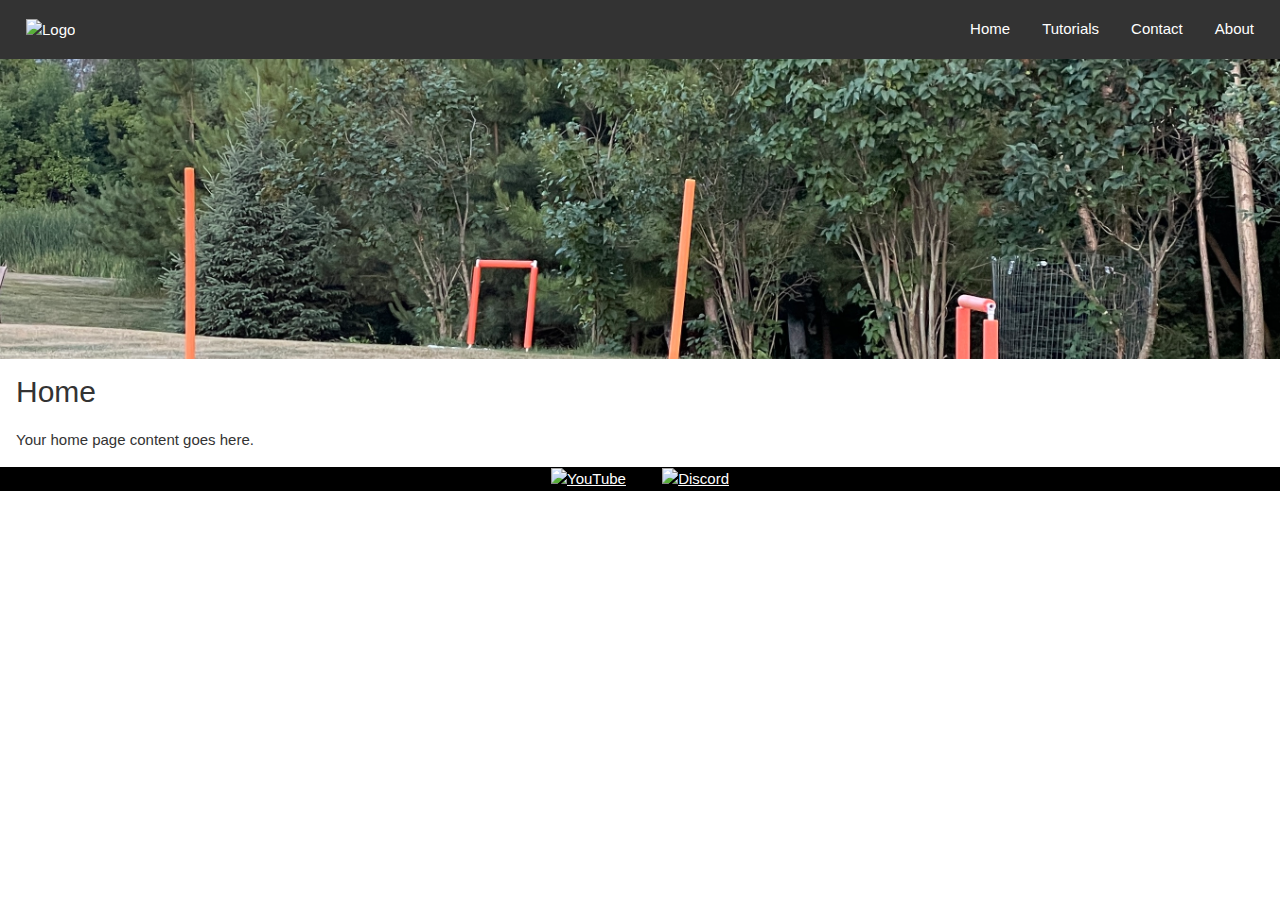
==== index.html @ a558e43e "Changed website a bit" ====
<!DOCTYPE html>
<html lang="en">
<head>
  <meta charset="UTF-8">
  <meta name="viewport" content="width=device-width, initial-scale=1.0">
  <link rel="stylesheet" href="https://www.w3schools.com/w3css/4/w3.css">

  <style>
    /* Original styles */
    body {
      background-color: #ffffff; /* White background */
      color: #333; /* Dark text color */
      font-family: Arial, sans-serif;
    }

    /* .toolbar {
      display: flex;
      justify-content: space-between;
      align-items: center;
      background-color: #333;
      padding: 10px;
      box-shadow: 0px 2px 4px rgba(0, 0, 0, 0.1);
    } */

    .toolbar {
      display: flex;
      justify-content: space-between;
      align-items: center;
      background-color: #333; /* Dark background for the toolbar */
      padding: 10px;
    }

    /* .toolbar {
      display: flex;
      justify-content: space-between;
      align-items: center;
      width: 100%;
    } */

    .logo img {
      height: 30px;
      width: auto;
    }

    .w3-bar-item {
      color: #fff; /* White text color for toolbar buttons */
    }

    .w3-button {
      background-color: #333; /* Dark accent color for buttons */
    }

    .w3-button:hover {
      background-color: #45a049; /* Darker green on hover */
    }

    .banner-container {
      overflow: hidden;
      position: relative;
      width: 100%; /* Full width */
      margin: 0;   /* Remove default margin */
      padding: 0;  /* Remove default padding */
      box-sizing: border-box; /* Include padding in the total width */
    }



    .banner-image {
      width: 100%;
      object-fit: cover;
      object-position: center middle; /* Adjust this line to change the position */
      height: 300px; /* Adjust the height as needed */
    }
  </style>
  <title>Your Web Page</title>
</head>
<body>

<!-- Logo and Toolbar -->
<div class="w3-bar toolbar">
  <div class="w3-bar-item logo">
    <img src="your_logo.png" alt="Logo">
  </div>
  <div style="flex: 1;"></div>
  <button class="w3-bar-item w3-button" onclick="showContent('home')" data-type="home">Home</button>
  <button class="w3-bar-item w3-button" onclick="showContent('tutorials')" data-type="tutorials">Tutorials</button>
  <button class="w3-bar-item w3-button" onclick="showContent('contact')" data-type="contact">Contact</button>
  <button class="w3-bar-item w3-button" onclick="showContent('about')" data-type="about">About</button>
</div>

<!-- Banner Image -->
<div class="w3-container banner-container">
  <img src="./img/outdoor-course.jpg" alt="Banner Image" class="w3-image banner-image">
</div>

<!-- Body Content -->
<div class="w3-container" id="content">
  <!-- Home Content (default) -->
  <div id="home">
    <h2>Home</h2>
    <p>Your home page content goes here.</p>
  </div>

  <!-- Tutorials Content -->
  <div id="tutorials" style="display: none;">
    <h2>Tutorials</h2>
    <p>Welcome to our tutorials section! Here, you'll find step-by-step guides and resources to help you learn and master various topics.</p>
    <!-- Add your tutorial content here -->
  </div>

  <!-- Contact Content -->
  <div id="contact" style="display: none;">
    <h2>Contact</h2>
    <p>Feel free to reach out to us for any inquiries or feedback. We're here to assist you!</p>
    <form>
      <label for="name">Name:</label>
      <input type="text" id="name" name="name" required>
      <br>
      <label for="email">Email:</label>
      <input type="email" id="email" name="email" required>
      <br>
      <label for="message">Message:</label>
      <textarea id="message" name="message" rows="4" required></textarea>
      <br>
      <input type="submit" value="Submit">
    </form>
  </div>

  <!-- About Content -->
  <div id="about" style="display: none;">
    <h2>About Us</h2>
    <p>Learn more about our organization and mission. We're passionate about providing valuable content and services to our audience.</p>
    <h3>Our Team</h3>
    <ul>
      <li>John Doe - CEO</li>
      <li>Jane Smith - Lead Developer</li>
      <li>Emily Johnson - Marketing Coordinator</li>
    </ul>
    <!-- Add more about us content here -->
  </div>
</div>

<!-- Footer -->
<footer class="w3-container w3-black w3-center">
  <a href="#" target="_blank" class="w3-padding w3-hover-opacity"><img src="youtube_icon.png" alt="YouTube" style="width:30px;"></a>
  <a href="#" target="_blank" class="w3-padding w3-hover-opacity"><img src="discord_icon.png" alt="Discord" style="width:30px;"></a>
</footer>

<script>
  // JavaScript function to toggle content based on toolbar button click
  function showContent(contentType) {
    // Hide all content sections
    document.querySelectorAll('#content > div').forEach(element => {
      element.style.display = 'none';
    });

    // Show the selected content
    document.getElementById(contentType).style.display = 'block';

    // Toggle the active class for toolbar buttons
    document.querySelectorAll('.w3-bar-item').forEach(button => {
      button.classList.remove('w3-black');
    });
    document.querySelector(`button[data-type="${contentType}"]`).classList.add('w3-black');
  }
</script>

</body>
</html>
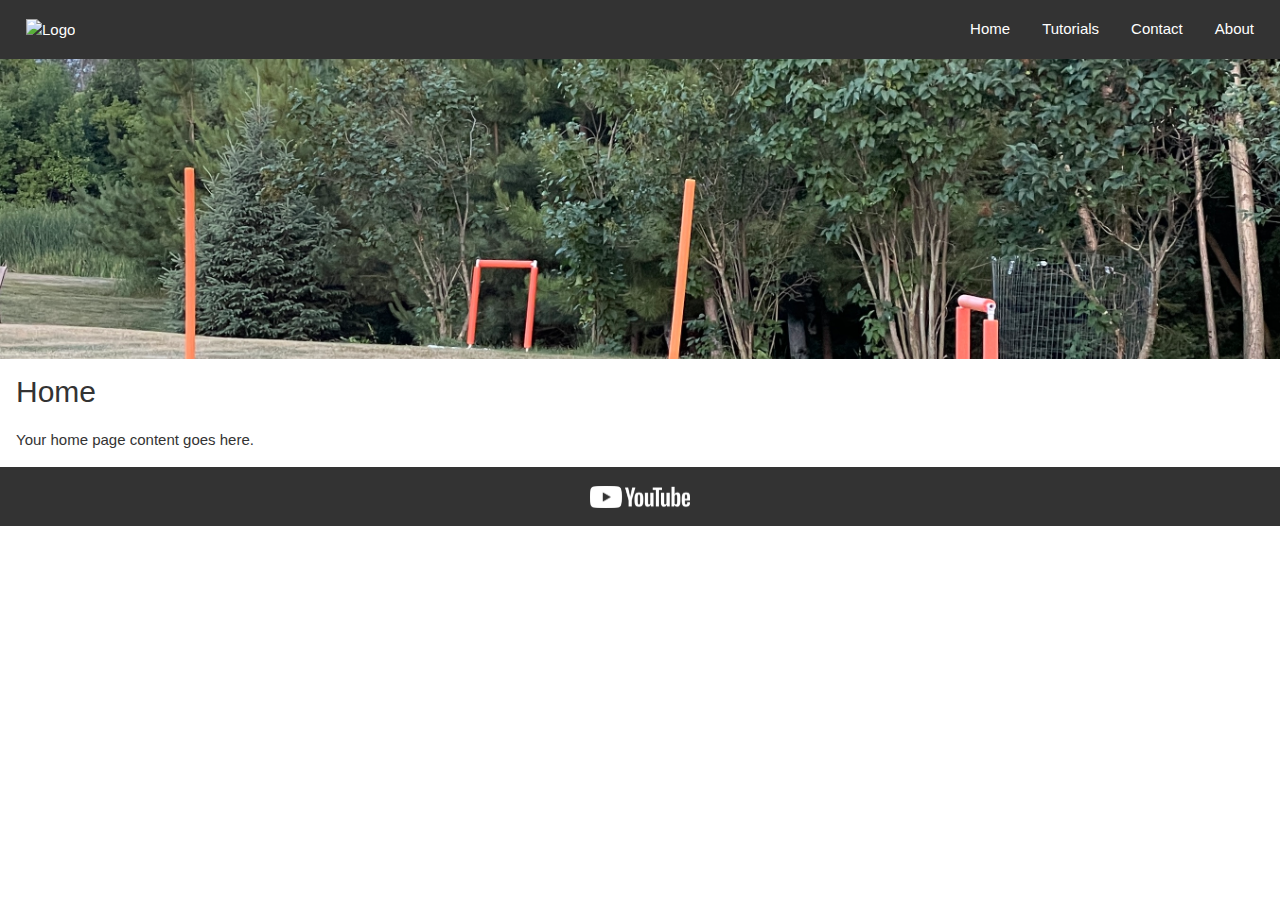
==== commit ee202122: "Added YouTube icons and adjusted footer color." ====
--- a/index.html
+++ b/index.html
@@ -63,15 +63,21 @@
       box-sizing: border-box; /* Include padding in the total width */
     }
 
-
-
     .banner-image {
       width: 100%;
       object-fit: cover;
       object-position: center middle; /* Adjust this line to change the position */
       height: 300px; /* Adjust the height as needed */
     }
-  </style>
+
+    .footer {
+      display: flex;
+      justify-content: space-between;
+      align-items: center;
+      background-color: #333; /* Dark background for the toolbar */
+      padding: 10px;
+    }
+</style>
   <title>Your Web Page</title>
 </head>
 <body>
@@ -141,9 +147,9 @@
 </div>
 
 <!-- Footer -->
-<footer class="w3-container w3-black w3-center">
-  <a href="#" target="_blank" class="w3-padding w3-hover-opacity"><img src="youtube_icon.png" alt="YouTube" style="width:30px;"></a>
-  <a href="#" target="_blank" class="w3-padding w3-hover-opacity"><img src="discord_icon.png" alt="Discord" style="width:30px;"></a>
+<footer class="w3-container w3-center footer">
+  <a href="https://www.youtube.com/mpschommer" target="_blank" class="w3-padding w3-hover-opacity"><img src="./img/yt_logo_mono_dark.png" alt="YouTube" style="width:100px;"></a>
+  <!-- <a href="#" target="_blank" class="w3-padding w3-hover-opacity"><img src="discord_icon.png" alt="Discord" style="width:30px;"></a> -->
 </footer>
 
 <script>
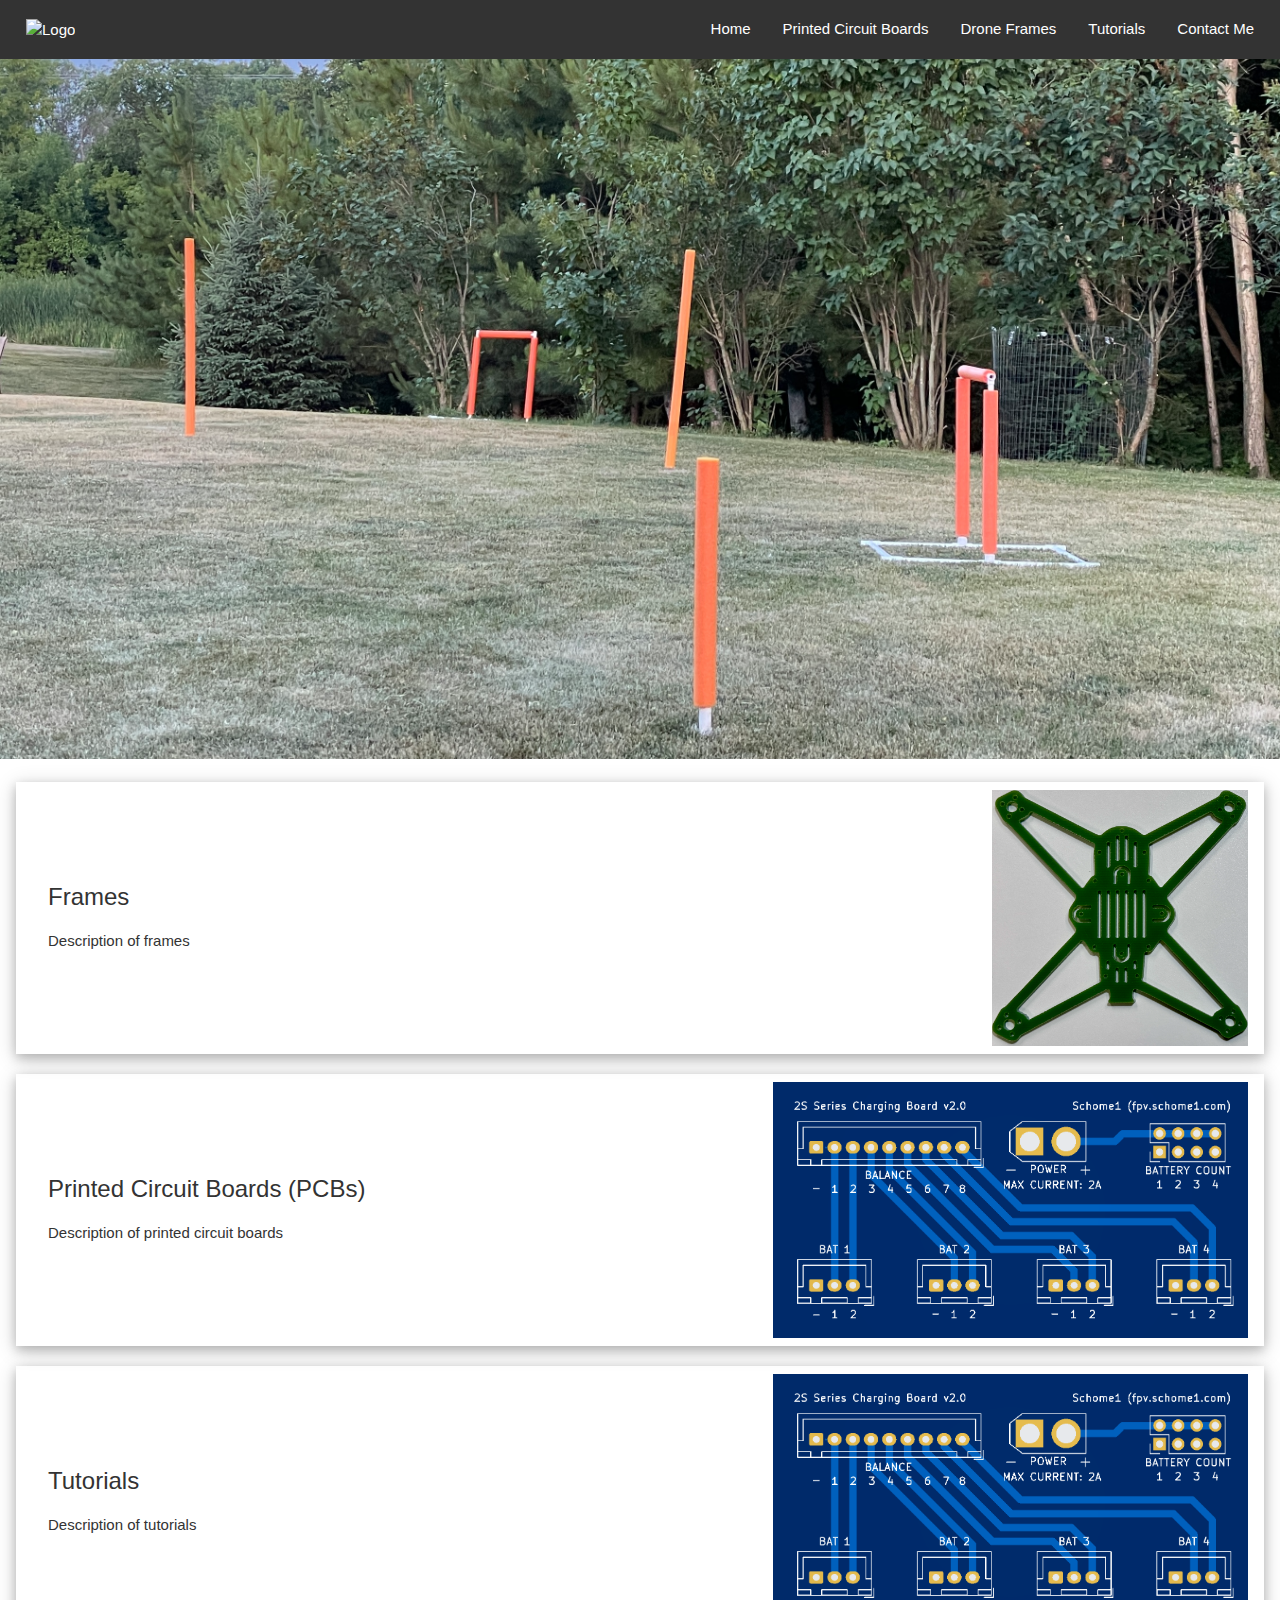
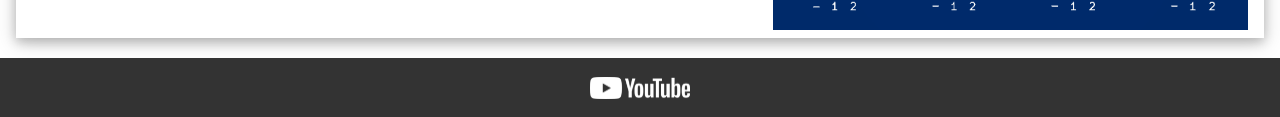
==== commit f332ed96: "more updates" ====
--- a/index.html
+++ b/index.html
@@ -4,81 +4,9 @@
   <meta charset="UTF-8">
   <meta name="viewport" content="width=device-width, initial-scale=1.0">
   <link rel="stylesheet" href="https://www.w3schools.com/w3css/4/w3.css">
+  <link rel="stylesheet" href="fpv-schome1-com-default.css">
 
-  <style>
-    /* Original styles */
-    body {
-      background-color: #ffffff; /* White background */
-      color: #333; /* Dark text color */
-      font-family: Arial, sans-serif;
-    }
-
-    /* .toolbar {
-      display: flex;
-      justify-content: space-between;
-      align-items: center;
-      background-color: #333;
-      padding: 10px;
-      box-shadow: 0px 2px 4px rgba(0, 0, 0, 0.1);
-    } */
-
-    .toolbar {
-      display: flex;
-      justify-content: space-between;
-      align-items: center;
-      background-color: #333; /* Dark background for the toolbar */
-      padding: 10px;
-    }
-
-    /* .toolbar {
-      display: flex;
-      justify-content: space-between;
-      align-items: center;
-      width: 100%;
-    } */
-
-    .logo img {
-      height: 30px;
-      width: auto;
-    }
-
-    .w3-bar-item {
-      color: #fff; /* White text color for toolbar buttons */
-    }
-
-    .w3-button {
-      background-color: #333; /* Dark accent color for buttons */
-    }
-
-    .w3-button:hover {
-      background-color: #45a049; /* Darker green on hover */
-    }
-
-    .banner-container {
-      overflow: hidden;
-      position: relative;
-      width: 100%; /* Full width */
-      margin: 0;   /* Remove default margin */
-      padding: 0;  /* Remove default padding */
-      box-sizing: border-box; /* Include padding in the total width */
-    }
-
-    .banner-image {
-      width: 100%;
-      object-fit: cover;
-      object-position: center middle; /* Adjust this line to change the position */
-      height: 300px; /* Adjust the height as needed */
-    }
-
-    .footer {
-      display: flex;
-      justify-content: space-between;
-      align-items: center;
-      background-color: #333; /* Dark background for the toolbar */
-      padding: 10px;
-    }
-</style>
-  <title>Your Web Page</title>
+  <title>Schome1 FPV</title>
 </head>
 <body>
 
@@ -88,10 +16,12 @@
     <img src="your_logo.png" alt="Logo">
   </div>
   <div style="flex: 1;"></div>
-  <button class="w3-bar-item w3-button" onclick="showContent('home')" data-type="home">Home</button>
-  <button class="w3-bar-item w3-button" onclick="showContent('tutorials')" data-type="tutorials">Tutorials</button>
-  <button class="w3-bar-item w3-button" onclick="showContent('contact')" data-type="contact">Contact</button>
-  <button class="w3-bar-item w3-button" onclick="showContent('about')" data-type="about">About</button>
+  <button class="w3-bar-item w3-button" onclick="window.location.href='./index.html'" data-type="home">Home</button>
+  <button class="w3-bar-item w3-button" onclick="window.location.href='./printed-circuit-boards.html'" data-type="pcbs">Printed Circuit Boards</button>
+  <button class="w3-bar-item w3-button" onclick="window.location.href='./drone-frames.html'" data-type="frames">Drone Frames</button>
+  <button class="w3-bar-item w3-button" onclick="window.location.href='./tutorials.html'" data-type="tutorials">Tutorials</button>
+  <button class="w3-bar-item w3-button" onclick="window.location.href='./contact.html'" data-type="contact">Contact Me</button>
+  <!-- <button class="w3-bar-item w3-button" onclick="window.location.href='./about.html'" data-type="about">About</button> -->
 </div>
 
 <!-- Banner Image -->
@@ -99,19 +29,39 @@
   <img src="./img/outdoor-course.jpg" alt="Banner Image" class="w3-image banner-image">
 </div>
 
+<br/>
+
 <!-- Body Content -->
 <div class="w3-container" id="content">
   <!-- Home Content (default) -->
   <div id="home">
-    <h2>Home</h2>
-    <p>Your home page content goes here.</p>
-  </div>
 
-  <!-- Tutorials Content -->
-  <div id="tutorials" style="display: none;">
-    <h2>Tutorials</h2>
-    <p>Welcome to our tutorials section! Here, you'll find step-by-step guides and resources to help you learn and master various topics.</p>
-    <!-- Add your tutorial content here -->
+    <!-- Section - Drone Frames -->
+    <div class="w3-card-4 w3-padding section" onclick="window.location.href='./frames.html'">
+      <div class="w3-container">
+          <h3>Frames</h3>
+          <p>Description of frames</p>
+      </div>
+      <img src="./img/mystuff-frame.png" alt="Drone Frame"">
+    </div>
+
+    <!-- Section - Printed Circuit Boards -->
+    <div class="w3-card-4 w3-padding section" onclick="window.location.href='./pcbs.html';">
+      <div class="w3-container">
+          <h3>Printed Circuit Boards (PCBs)</h3>
+          <p>Description of printed circuit boards</p>
+      </div>
+      <img src="./img/mystuff-pcb.png" alt="Printed Circuit Board">
+    </div>
+
+    <!-- Section - Tutorials -->
+    <div class="w3-card-4 w3-padding section" onclick="window.location.href='./tutorials.html';">
+      <div class="w3-container">
+          <h3>Tutorials</h3>
+          <p>Description of tutorials</p>
+      </div>
+      <img src="./img/mystuff-pcb.png" alt="Tutorial">
+    </div>
   </div>
 
   <!-- Contact Content -->
@@ -152,7 +102,7 @@
   <!-- <a href="#" target="_blank" class="w3-padding w3-hover-opacity"><img src="discord_icon.png" alt="Discord" style="width:30px;"></a> -->
 </footer>
 
-<script>
+<!-- <script>
   // JavaScript function to toggle content based on toolbar button click
   function showContent(contentType) {
     // Hide all content sections
@@ -169,7 +119,7 @@
     });
     document.querySelector(`button[data-type="${contentType}"]`).classList.add('w3-black');
   }
-</script>
+</script> -->
 
 </body>
 </html>
--- a/fpv-schome1-com-default.css
+++ b/fpv-schome1-com-default.css
@@ -0,0 +1,70 @@
+body {
+  background-color: #ffffff; /* White background */
+  color: #333; /* Dark text color */
+  font-family: Arial, sans-serif;
+}
+
+.toolbar {
+  display: flex;
+  justify-content: space-between;
+  align-items: center;
+  background-color: #333; /* Dark background for the toolbar */
+  padding: 10px;
+}
+
+.logo img {
+  height: 30px;
+  width: auto;
+}
+
+.w3-bar-item {
+  color: #fff; /* White text color for toolbar buttons */
+}
+
+.w3-button {
+  background-color: #333; /* Dark accent color for buttons */
+}
+
+.w3-button:hover {
+  background-color: #45a049; /* Darker green on hover */
+}
+
+.banner-container {
+  overflow: hidden;
+  position: relative;
+  width: 100%; /* Full width */
+  margin: 0;   /* Remove default margin */
+  padding: 0;  /* Remove default padding */
+  box-sizing: border-box; /* Include padding in the total width */
+}
+
+.banner-image {
+  width: 100%;
+  object-fit:cover;
+  object-position: center bottom; /* Adjust this line to change the position */
+  height: 700px; /* Adjust the height as needed */
+}
+
+.section {
+    margin-bottom: 20px;
+    cursor: pointer;
+    display: flex; /* Use flexbox */
+    align-items: center; /* Vertically center items */
+}
+
+.section img {
+    margin-left: auto; /* Align the image to the right */
+    height: 256px;
+}
+
+.section .content {
+    flex: 1; /* Allow content to grow and take up remaining space */
+}
+
+.footer {
+  display: flex;
+  justify-content: space-between;
+  align-items: center;
+  background-color: #333; /* Dark background for the toolbar */
+  padding: 10px;
+}
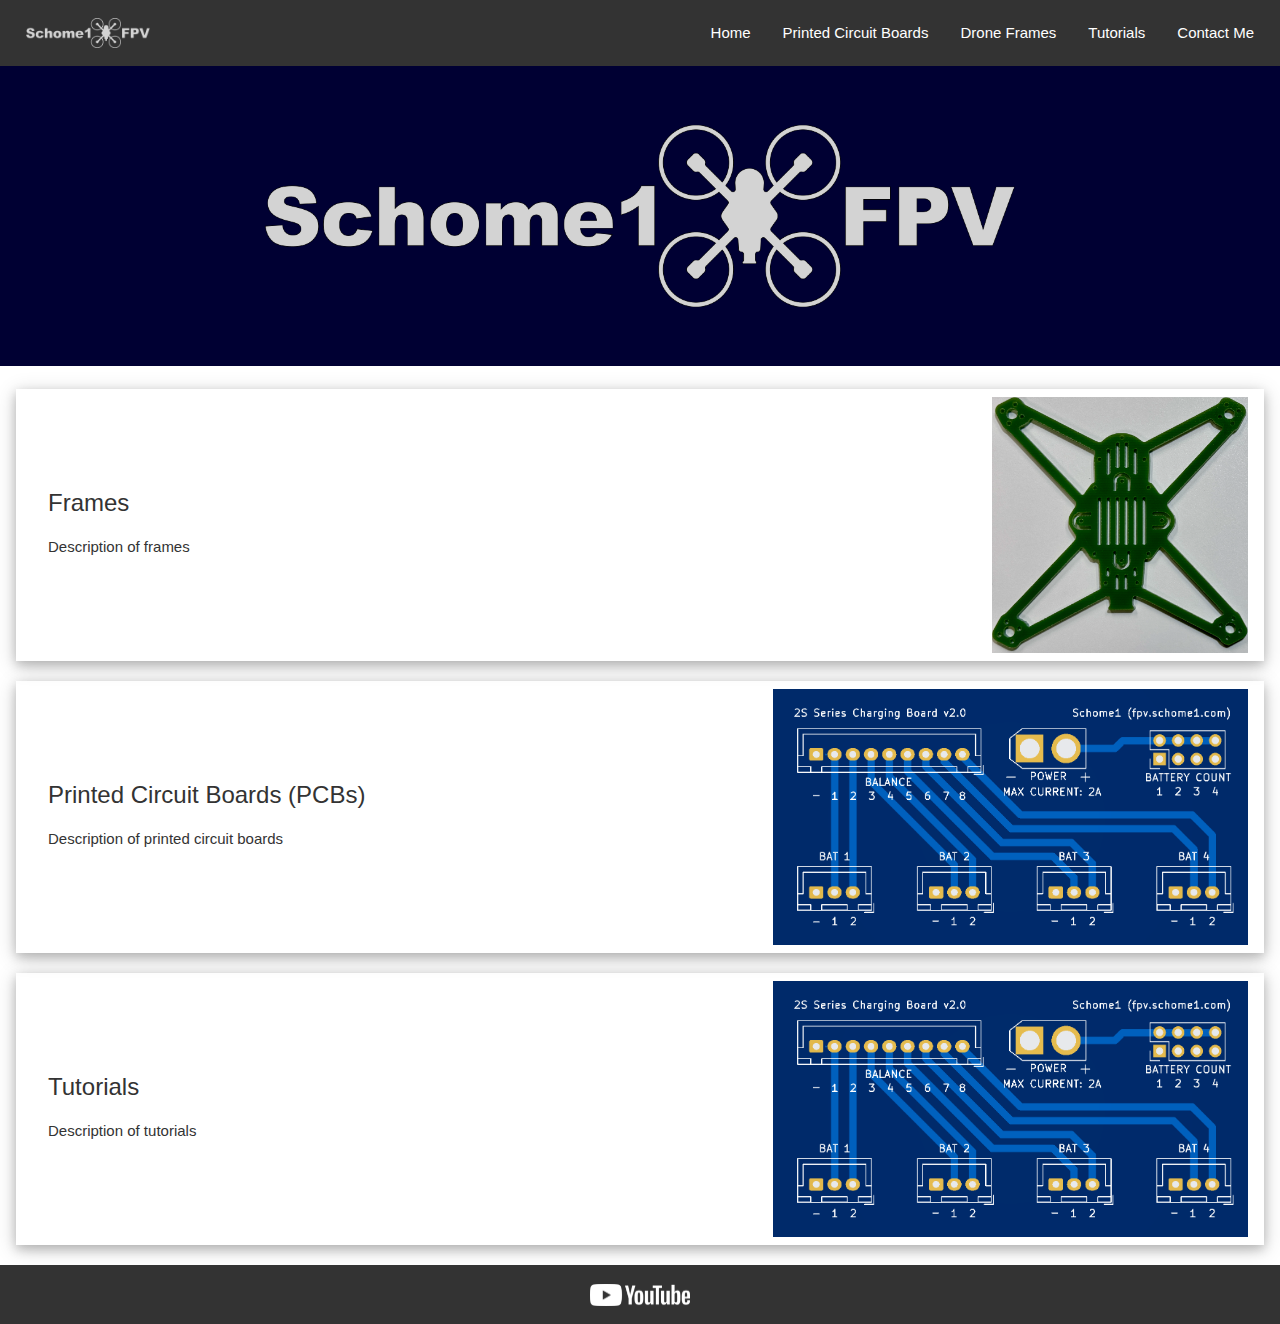
==== commit 0f2e0059: "Added image assets." ====
--- a/index.html
+++ b/index.html
@@ -6,14 +6,15 @@
   <link rel="stylesheet" href="https://www.w3schools.com/w3css/4/w3.css">
   <link rel="stylesheet" href="fpv-schome1-com-default.css">
 
-  <title>Schome1 FPV</title>
+  <title>Schome1 FPV - Home</title>
+  <link rel="icon" href="./img/schome1fpv-icon.png" type="image/png">
 </head>
 <body>
 
 <!-- Logo and Toolbar -->
 <div class="w3-bar toolbar">
   <div class="w3-bar-item logo">
-    <img src="your_logo.png" alt="Logo">
+    <img src="./img/schome1fpv-logo-icon.png" alt="Logo">
   </div>
   <div style="flex: 1;"></div>
   <button class="w3-bar-item w3-button" onclick="window.location.href='./index.html'" data-type="home">Home</button>
@@ -21,12 +22,12 @@
   <button class="w3-bar-item w3-button" onclick="window.location.href='./drone-frames.html'" data-type="frames">Drone Frames</button>
   <button class="w3-bar-item w3-button" onclick="window.location.href='./tutorials.html'" data-type="tutorials">Tutorials</button>
   <button class="w3-bar-item w3-button" onclick="window.location.href='./contact.html'" data-type="contact">Contact Me</button>
-  <!-- <button class="w3-bar-item w3-button" onclick="window.location.href='./about.html'" data-type="about">About</button> -->
+   <!-- <button class="w3-bar-item w3-button" onclick="window.location.href='./about.html'" data-type="about">About</button> -->
 </div>
 
 <!-- Banner Image -->
 <div class="w3-container banner-container">
-  <img src="./img/outdoor-course.jpg" alt="Banner Image" class="w3-image banner-image">
+  <img src="./img/schome1fpv-logo.png" alt="Banner Image" class="w3-image banner-image">
 </div>
 
 <br/>
--- a/fpv-schome1-com-default.css
+++ b/fpv-schome1-com-default.css
@@ -30,19 +30,23 @@
 }
 
 .banner-container {
+  display: flex;
+  justify-content: center;
+  align-items: center;
   overflow: hidden;
   position: relative;
   width: 100%; /* Full width */
   margin: 0;   /* Remove default margin */
   padding: 0;  /* Remove default padding */
   box-sizing: border-box; /* Include padding in the total width */
+  background-color: #003;
 }
 
 .banner-image {
-  width: 100%;
+  width: 1600px;
   object-fit:cover;
-  object-position: center bottom; /* Adjust this line to change the position */
-  height: 700px; /* Adjust the height as needed */
+  object-position: center middle; /* Adjust this line to change the position */
+  height: 300px; /* Adjust the height as needed */
 }
 
 .section {
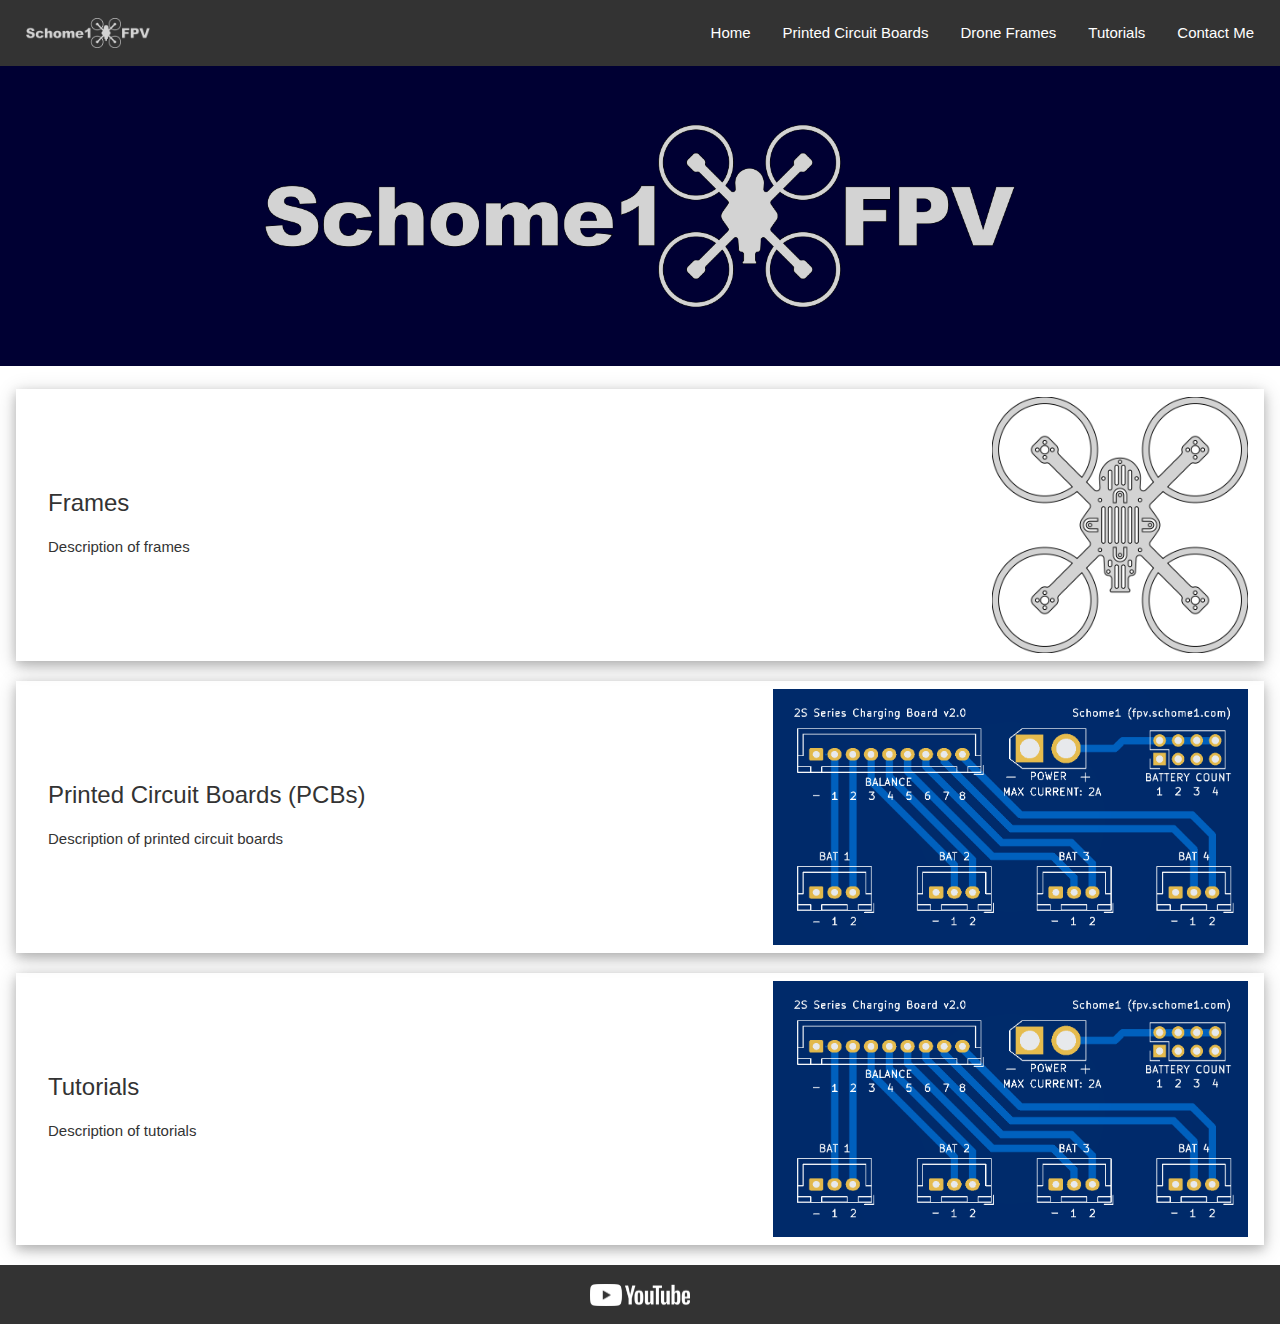
==== commit 0700b7d7: "Organized image assets a bit." ====
--- a/index.html
+++ b/index.html
@@ -43,7 +43,7 @@
           <h3>Frames</h3>
           <p>Description of frames</p>
       </div>
-      <img src="./img/mystuff-frame.png" alt="Drone Frame"">
+      <img src="./img/frame-ubr-lp-single-arm-v1.0-2_5in-props.png" alt="Drone Frame"">
     </div>
 
     <!-- Section - Printed Circuit Boards -->
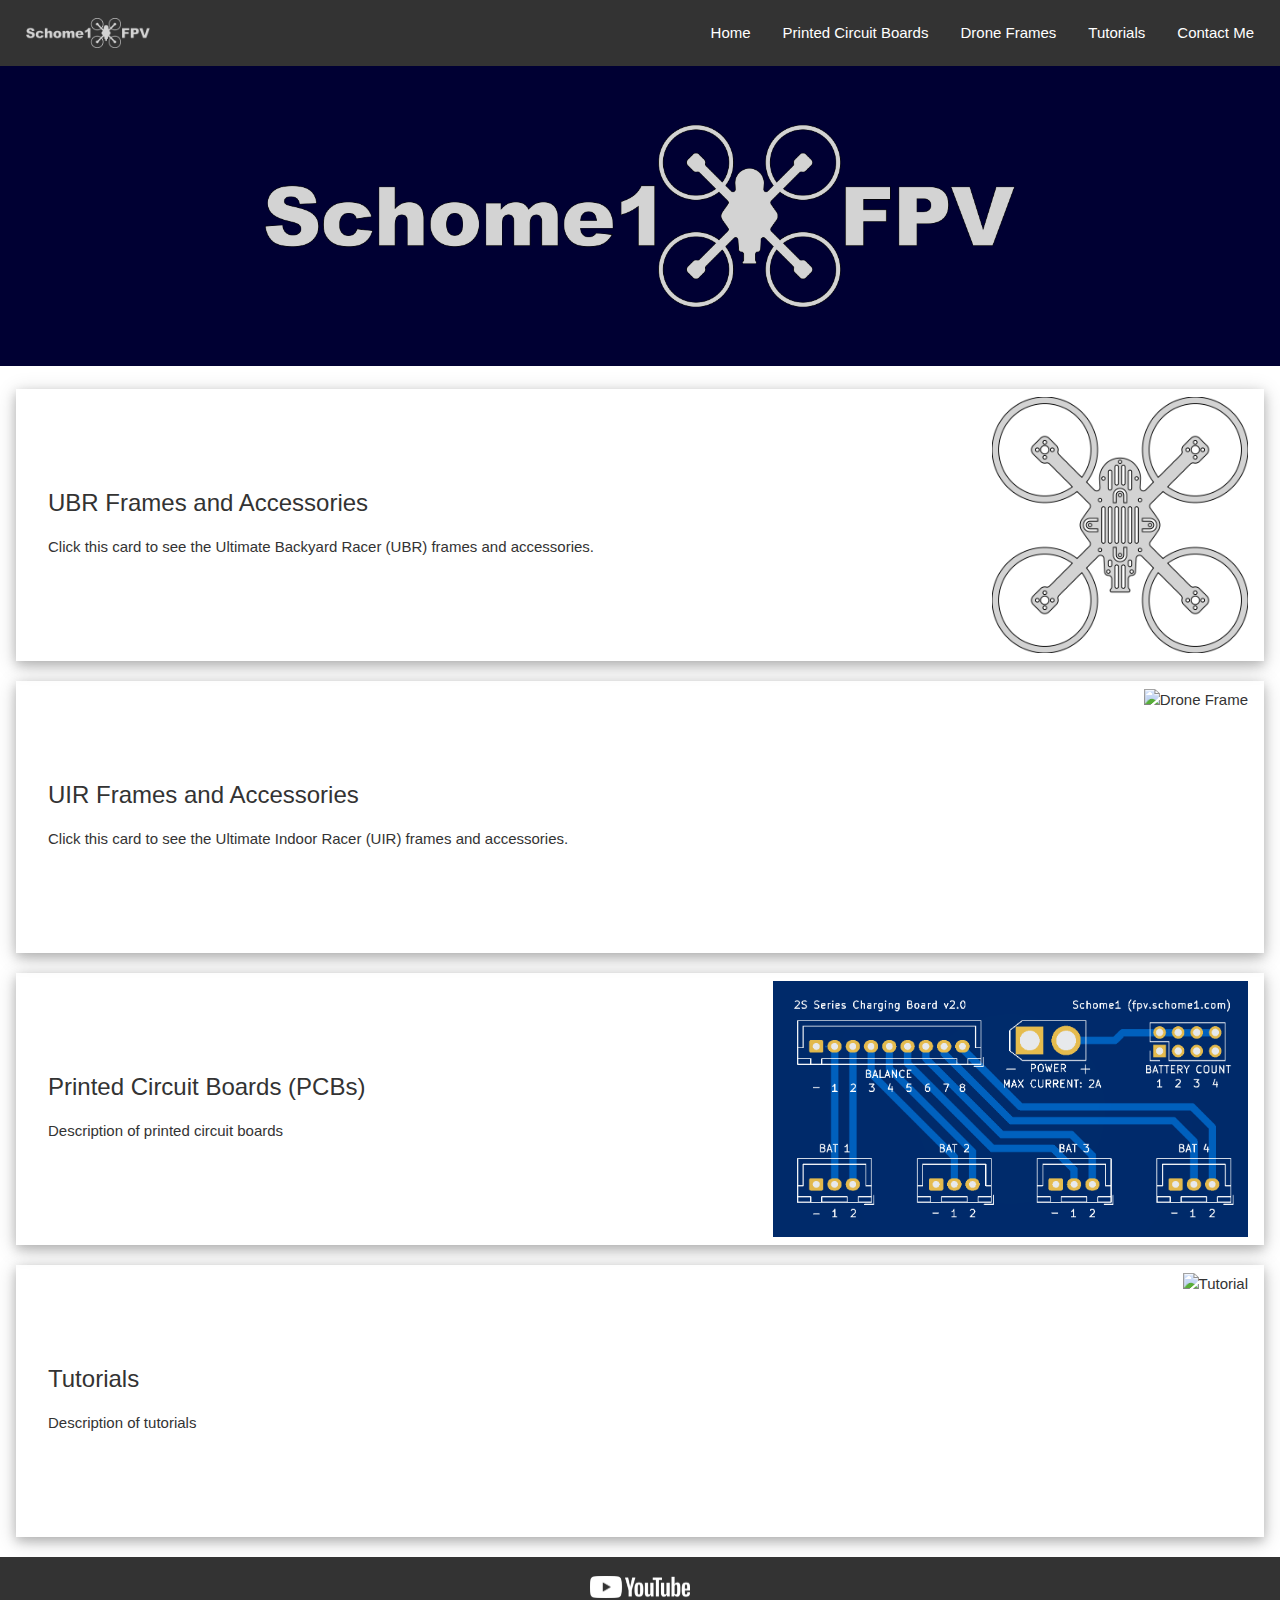
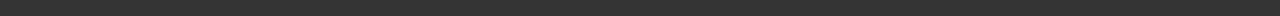
==== commit 6835f9c1: "Fixed image assets." ====
--- a/index.html
+++ b/index.html
@@ -37,22 +37,31 @@
   <!-- Home Content (default) -->
   <div id="home">
 
-    <!-- Section - Drone Frames -->
-    <div class="w3-card-4 w3-padding section" onclick="window.location.href='./frames.html'">
+    <!-- Section - UBR Frames -->
+    <div class="w3-card-4 w3-padding section" onclick="window.location.href='./ubr-frames-and-accessories.html'">
       <div class="w3-container">
-          <h3>Frames</h3>
-          <p>Description of frames</p>
+          <h3>UBR Frames and Accessories</h3>
+          <p>Click this card to see the Ultimate Backyard Racer (UBR) frames and accessories.</p>
       </div>
-      <img src="./img/frame-ubr-lp-single-arm-v1.0-2_5in-props.png" alt="Drone Frame"">
+      <img src="./img/ubr-frame-image.png" alt="Drone Frame"">
+    </div>
+
+    <!-- Section - UIR Frames -->
+    <div class="w3-card-4 w3-padding section" onclick="window.location.href='./uir-frames-and-accessories.html'">
+      <div class="w3-container">
+          <h3>UIR Frames and Accessories</h3>
+          <p>Click this card to see the Ultimate Indoor Racer (UIR) frames and accessories.</p>
+      </div>
+      <img src="./img/uir-frame-image.png" alt="Drone Frame"">
     </div>
 
     <!-- Section - Printed Circuit Boards -->
-    <div class="w3-card-4 w3-padding section" onclick="window.location.href='./pcbs.html';">
+    <div class="w3-card-4 w3-padding section" onclick="window.location.href='./printed-circuit-boards.html';">
       <div class="w3-container">
           <h3>Printed Circuit Boards (PCBs)</h3>
           <p>Description of printed circuit boards</p>
       </div>
-      <img src="./img/mystuff-pcb.png" alt="Printed Circuit Board">
+      <img src="./img/pcb-image.png" alt="Printed Circuit Board">
     </div>
 
     <!-- Section - Tutorials -->
@@ -61,7 +70,7 @@
           <h3>Tutorials</h3>
           <p>Description of tutorials</p>
       </div>
-      <img src="./img/mystuff-pcb.png" alt="Tutorial">
+      <img src="./img/missing.png" alt="Tutorial">
     </div>
   </div>
 
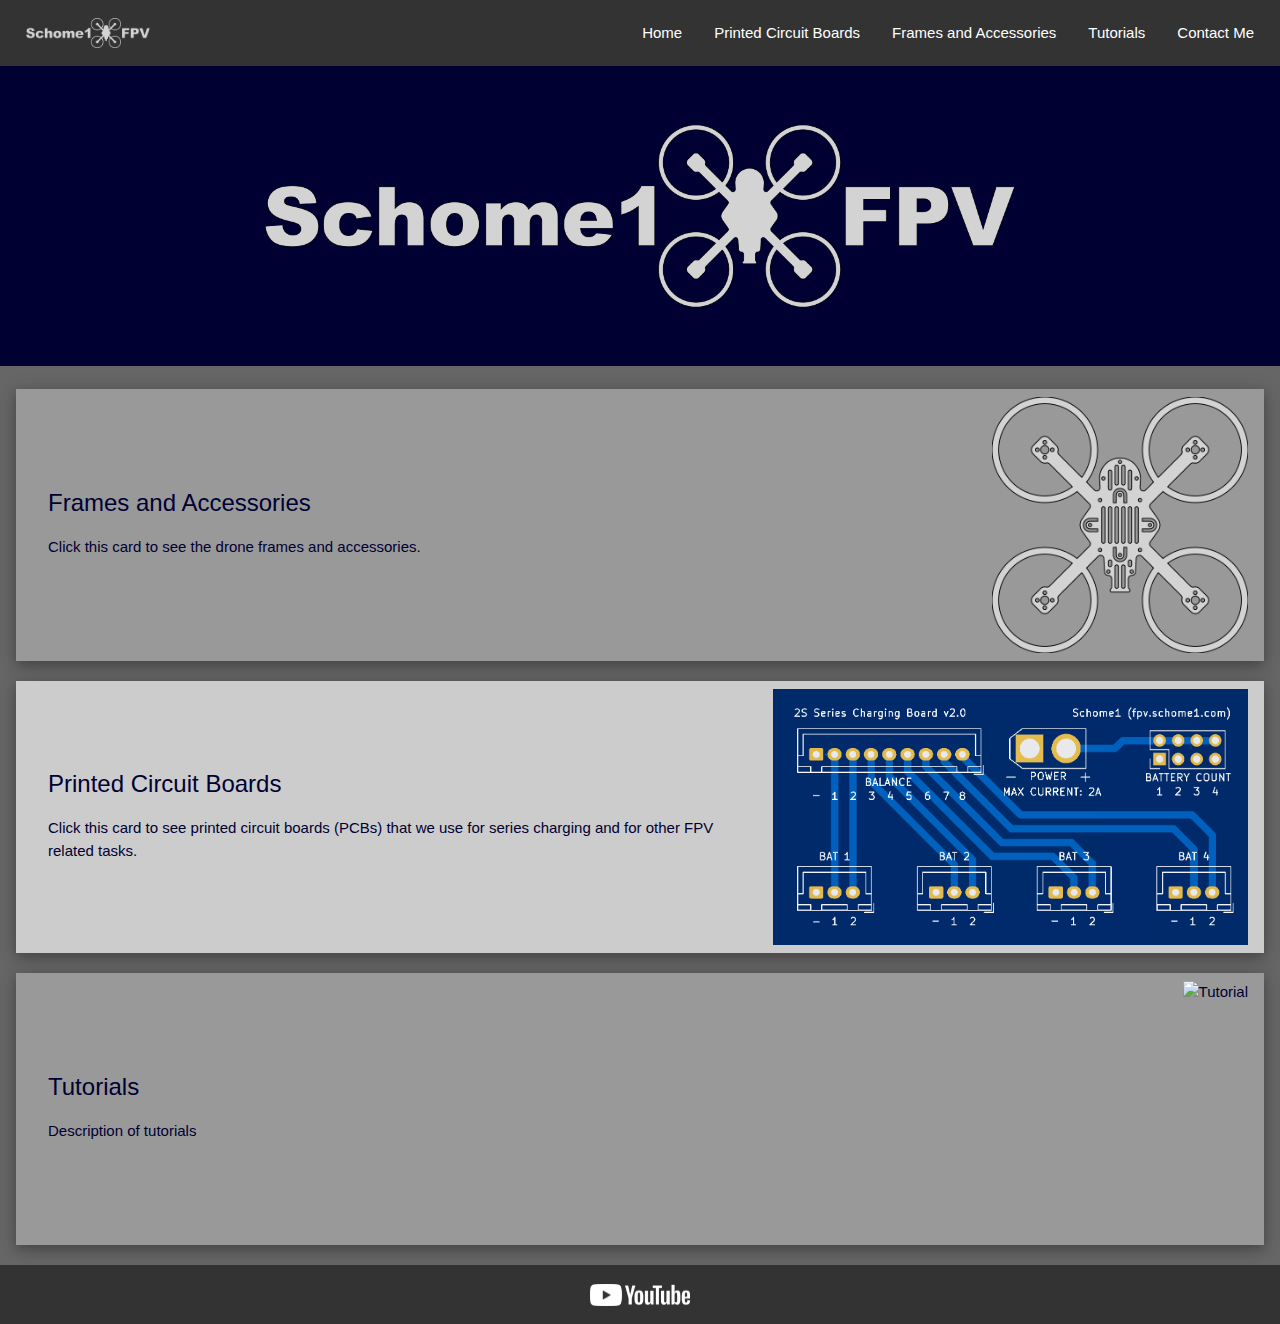
==== commit ceba4e56: "working on UI changes and flow" ====
--- a/index.html
+++ b/index.html
@@ -19,7 +19,7 @@
   <div style="flex: 1;"></div>
   <button class="w3-bar-item w3-button" onclick="window.location.href='./index.html'" data-type="home">Home</button>
   <button class="w3-bar-item w3-button" onclick="window.location.href='./printed-circuit-boards.html'" data-type="pcbs">Printed Circuit Boards</button>
-  <button class="w3-bar-item w3-button" onclick="window.location.href='./drone-frames.html'" data-type="frames">Drone Frames</button>
+  <button class="w3-bar-item w3-button" onclick="window.location.href='./frames-and-accessories.html'" data-type="frames">Frames and Accessories</button>
   <button class="w3-bar-item w3-button" onclick="window.location.href='./tutorials.html'" data-type="tutorials">Tutorials</button>
   <button class="w3-bar-item w3-button" onclick="window.location.href='./contact.html'" data-type="contact">Contact Me</button>
    <!-- <button class="w3-bar-item w3-button" onclick="window.location.href='./about.html'" data-type="about">About</button> -->
@@ -38,34 +38,25 @@
   <div id="home">
 
     <!-- Section - UBR Frames -->
-    <div class="w3-card-4 w3-padding section" onclick="window.location.href='./ubr-frames-and-accessories.html'">
+    <div class="w3-card-4 w3-padding section section-even"  onclick="window.location.href='./frames-and-accessories.html'">
       <div class="w3-container">
-          <h3>UBR Frames and Accessories</h3>
-          <p>Click this card to see the Ultimate Backyard Racer (UBR) frames and accessories.</p>
+          <h3>Frames and Accessories</h3>
+          <p>Click this card to see the drone frames and accessories.</p>
       </div>
       <img src="./img/ubr-frame-image.png" alt="Drone Frame"">
     </div>
 
-    <!-- Section - UIR Frames -->
-    <div class="w3-card-4 w3-padding section" onclick="window.location.href='./uir-frames-and-accessories.html'">
+    <!-- Section - Printed Circuit Boards -->
+    <div class="w3-card-4 w3-padding section section-odd" onclick="window.location.href='./printed-circuit-boards.html';">
       <div class="w3-container">
-          <h3>UIR Frames and Accessories</h3>
-          <p>Click this card to see the Ultimate Indoor Racer (UIR) frames and accessories.</p>
-      </div>
-      <img src="./img/uir-frame-image.png" alt="Drone Frame"">
-    </div>
-
-    <!-- Section - Printed Circuit Boards -->
-    <div class="w3-card-4 w3-padding section" onclick="window.location.href='./printed-circuit-boards.html';">
-      <div class="w3-container">
-          <h3>Printed Circuit Boards (PCBs)</h3>
-          <p>Description of printed circuit boards</p>
+          <h3>Printed Circuit Boards</h3>
+          <p>Click this card to see printed circuit boards (PCBs) that we use for series charging and for other FPV related tasks.</p>
       </div>
       <img src="./img/pcb-image.png" alt="Printed Circuit Board">
     </div>
 
     <!-- Section - Tutorials -->
-    <div class="w3-card-4 w3-padding section" onclick="window.location.href='./tutorials.html';">
+    <div class="w3-card-4 w3-padding section section-even" onclick="window.location.href='./tutorials.html';">
       <div class="w3-container">
           <h3>Tutorials</h3>
           <p>Description of tutorials</p>
--- a/fpv-schome1-com-default.css
+++ b/fpv-schome1-com-default.css
@@ -1,6 +1,6 @@
 body {
-  background-color: #ffffff; /* White background */
-  color: #333; /* Dark text color */
+  background-color: #666; /* White background */
+  color: #fff; /* Dark text color */
   font-family: Arial, sans-serif;
 }
 
@@ -50,10 +50,20 @@
 }
 
 .section {
-    margin-bottom: 20px;
-    cursor: pointer;
-    display: flex; /* Use flexbox */
-    align-items: center; /* Vertically center items */
+  margin-bottom: 20px;
+  cursor: pointer;
+  display: flex; /* Use flexbox */
+  align-items: center; /* Vertically center items */
+}
+
+.section-even {
+    background-color: #999;
+    color: #003;
+}
+
+.section-odd {
+  background-color: #ccc;
+  color: #003;
 }
 
 .section img {
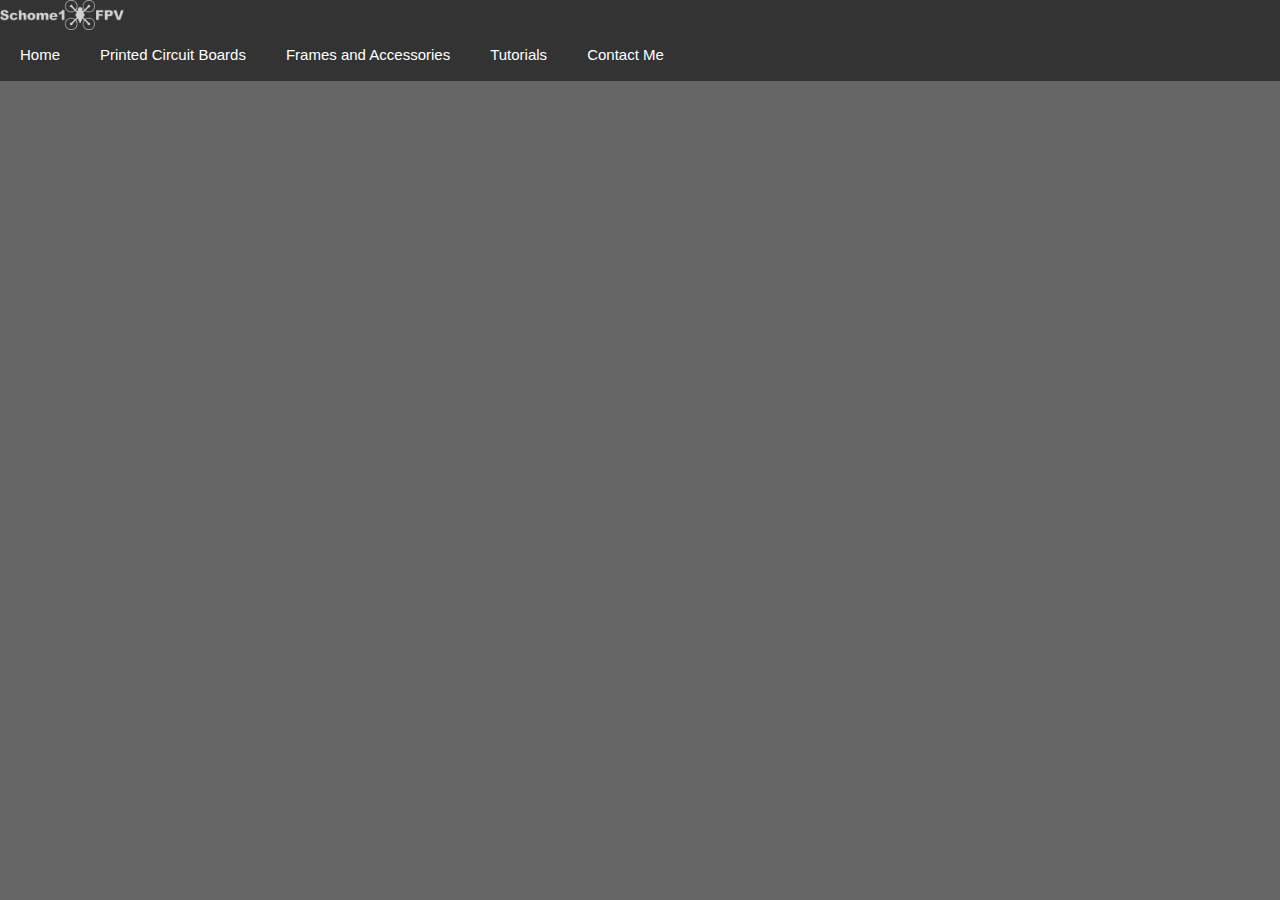
==== commit 2af31eb6: "Updated youtube link." ====
--- a/index.html
+++ b/index.html
@@ -1,126 +1,94 @@
+<!-- <a href="#home">Home</a>
+<a href="#printed-circuit-boards">Printed Circuit Boards</a>
+<a href="#frames-and-accessories">Frames and Accessories</a>
+<a href="#tutorials">Tutorials</a>
+<a href="#contact">Contact Me</a> -->
+
 <!DOCTYPE html>
 <html lang="en">
 <head>
-  <meta charset="UTF-8">
-  <meta name="viewport" content="width=device-width, initial-scale=1.0">
-  <link rel="stylesheet" href="https://www.w3schools.com/w3css/4/w3.css">
-  <link rel="stylesheet" href="fpv-schome1-com-default.css">
+<meta charset="UTF-8">
+<meta name="viewport" content="width=device-width, initial-scale=1.0">
+<title>Responsive Navbar</title>
+<!-- Add Font Awesome library -->
+<link rel="stylesheet" href="https://cdnjs.cloudflare.com/ajax/libs/font-awesome/5.15.4/css/all.min.css">
+<link rel="stylesheet" href="https://www.w3schools.com/w3css/4/w3.css">
+<link rel="stylesheet" href="fpv-schome1-com-default.css">
+<style>
+/* Style for navbar */
+.navbar {
+  overflow: hidden;
+  background-color: #333;
+}
 
-  <title>Schome1 FPV - Home</title>
-  <link rel="icon" href="./img/schome1fpv-icon.png" type="image/png">
+.navbar a {
+  float: left;
+  display: flex;
+  justify-content: space-between;
+  color: white;
+  text-align: center;
+  padding: 14px 20px;
+  text-decoration: none;
+}
+
+.navbar a:hover {
+  background-color: #ddd;
+  color: black;
+}
+
+.navbar .icon {
+  display: none;
+}
+
+/* Media query for responsiveness */
+@media screen and (max-width: 600px) {
+  .navbar a:not(:first-child) {display: none;}
+  .navbar a.icon {
+    float: right;
+    display: block;
+  }
+}
+
+@media screen and (max-width: 600px) {
+  .navbar.responsive {position: relative;}
+  .navbar.responsive .icon {
+    position: absolute;
+    right: 0;
+    top: 0;
+  }
+  .navbar.responsive a {
+    float: none;
+    display: block;
+    text-align: left;
+  }
+}
+</style>
 </head>
 <body>
 
-<!-- Logo and Toolbar -->
-<div class="w3-bar toolbar">
+<div class="navbar" id="myNavbar">
   <div class="w3-bar-item logo">
     <img src="./img/schome1fpv-logo-icon.png" alt="Logo">
-  </div>
-  <div style="flex: 1;"></div>
-  <button class="w3-bar-item w3-button" onclick="window.location.href='./index.html'" data-type="home">Home</button>
-  <button class="w3-bar-item w3-button" onclick="window.location.href='./printed-circuit-boards.html'" data-type="pcbs">Printed Circuit Boards</button>
-  <button class="w3-bar-item w3-button" onclick="window.location.href='./frames-and-accessories.html'" data-type="frames">Frames and Accessories</button>
-  <button class="w3-bar-item w3-button" onclick="window.location.href='./tutorials.html'" data-type="tutorials">Tutorials</button>
-  <button class="w3-bar-item w3-button" onclick="window.location.href='./contact.html'" data-type="contact">Contact Me</button>
-   <!-- <button class="w3-bar-item w3-button" onclick="window.location.href='./about.html'" data-type="about">About</button> -->
+  </div><a href="./index.html">Home</a>
+  <a href="./printed-circuit-boards.html">Printed Circuit Boards</a>
+  <a href="./frames-and-accessories.html">Frames and Accessories</a>
+  <a href="./tutorials.html">Tutorials</a>
+  <a href="./contact.html">Contact Me</a>
+  <a href="javascript:void(0);" class="icon" onclick="myFunction()">
+    <i class="fa fa-bars"></i>
+  </a>
 </div>
 
-<!-- Banner Image -->
-<div class="w3-container banner-container">
-  <img src="./img/schome1fpv-logo.png" alt="Banner Image" class="w3-image banner-image">
-</div>
-
-<br/>
-
-<!-- Body Content -->
-<div class="w3-container" id="content">
-  <!-- Home Content (default) -->
-  <div id="home">
-
-    <!-- Section - UBR Frames -->
-    <div class="w3-card-4 w3-padding section section-even"  onclick="window.location.href='./frames-and-accessories.html'">
-      <div class="w3-container">
-          <h3>Frames and Accessories</h3>
-          <p>Click this card to see the drone frames and accessories.</p>
-      </div>
-      <img src="./img/ubr-frame-image.png" alt="Drone Frame"">
-    </div>
-
-    <!-- Section - Printed Circuit Boards -->
-    <div class="w3-card-4 w3-padding section section-odd" onclick="window.location.href='./printed-circuit-boards.html';">
-      <div class="w3-container">
-          <h3>Printed Circuit Boards</h3>
-          <p>Click this card to see printed circuit boards (PCBs) that we use for series charging and for other FPV related tasks.</p>
-      </div>
-      <img src="./img/pcb-image.png" alt="Printed Circuit Board">
-    </div>
-
-    <!-- Section - Tutorials -->
-    <div class="w3-card-4 w3-padding section section-even" onclick="window.location.href='./tutorials.html';">
-      <div class="w3-container">
-          <h3>Tutorials</h3>
-          <p>Description of tutorials</p>
-      </div>
-      <img src="./img/missing.png" alt="Tutorial">
-    </div>
-  </div>
-
-  <!-- Contact Content -->
-  <div id="contact" style="display: none;">
-    <h2>Contact</h2>
-    <p>Feel free to reach out to us for any inquiries or feedback. We're here to assist you!</p>
-    <form>
-      <label for="name">Name:</label>
-      <input type="text" id="name" name="name" required>
-      <br>
-      <label for="email">Email:</label>
-      <input type="email" id="email" name="email" required>
-      <br>
-      <label for="message">Message:</label>
-      <textarea id="message" name="message" rows="4" required></textarea>
-      <br>
-      <input type="submit" value="Submit">
-    </form>
-  </div>
-
-  <!-- About Content -->
-  <div id="about" style="display: none;">
-    <h2>About Us</h2>
-    <p>Learn more about our organization and mission. We're passionate about providing valuable content and services to our audience.</p>
-    <h3>Our Team</h3>
-    <ul>
-      <li>John Doe - CEO</li>
-      <li>Jane Smith - Lead Developer</li>
-      <li>Emily Johnson - Marketing Coordinator</li>
-    </ul>
-    <!-- Add more about us content here -->
-  </div>
-</div>
-
-<!-- Footer -->
-<footer class="w3-container w3-center footer">
-  <a href="https://www.youtube.com/mpschommer" target="_blank" class="w3-padding w3-hover-opacity"><img src="./img/yt_logo_mono_dark.png" alt="YouTube" style="width:100px;"></a>
-  <!-- <a href="#" target="_blank" class="w3-padding w3-hover-opacity"><img src="discord_icon.png" alt="Discord" style="width:30px;"></a> -->
-</footer>
-
-<!-- <script>
-  // JavaScript function to toggle content based on toolbar button click
-  function showContent(contentType) {
-    // Hide all content sections
-    document.querySelectorAll('#content > div').forEach(element => {
-      element.style.display = 'none';
-    });
-
-    // Show the selected content
-    document.getElementById(contentType).style.display = 'block';
-
-    // Toggle the active class for toolbar buttons
-    document.querySelectorAll('.w3-bar-item').forEach(button => {
-      button.classList.remove('w3-black');
-    });
-    document.querySelector(`button[data-type="${contentType}"]`).classList.add('w3-black');
+<script>
+function myFunction() {
+  var x = document.getElementById("myNavbar");
+  if (x.className === "navbar") {
+    x.className += " responsive";
+  } else {
+    x.className = "navbar";
   }
-</script> -->
+}
+</script>
 
 </body>
 </html>
--- a/fpv-schome1-com-default.css
+++ b/fpv-schome1-com-default.css
@@ -43,10 +43,10 @@
 }
 
 .banner-image {
-  width: 1600px;
+  width: 1230px;
   object-fit:cover;
   object-position: center middle; /* Adjust this line to change the position */
-  height: 300px; /* Adjust the height as needed */
+  margin: 2px;
 }
 
 .section {
